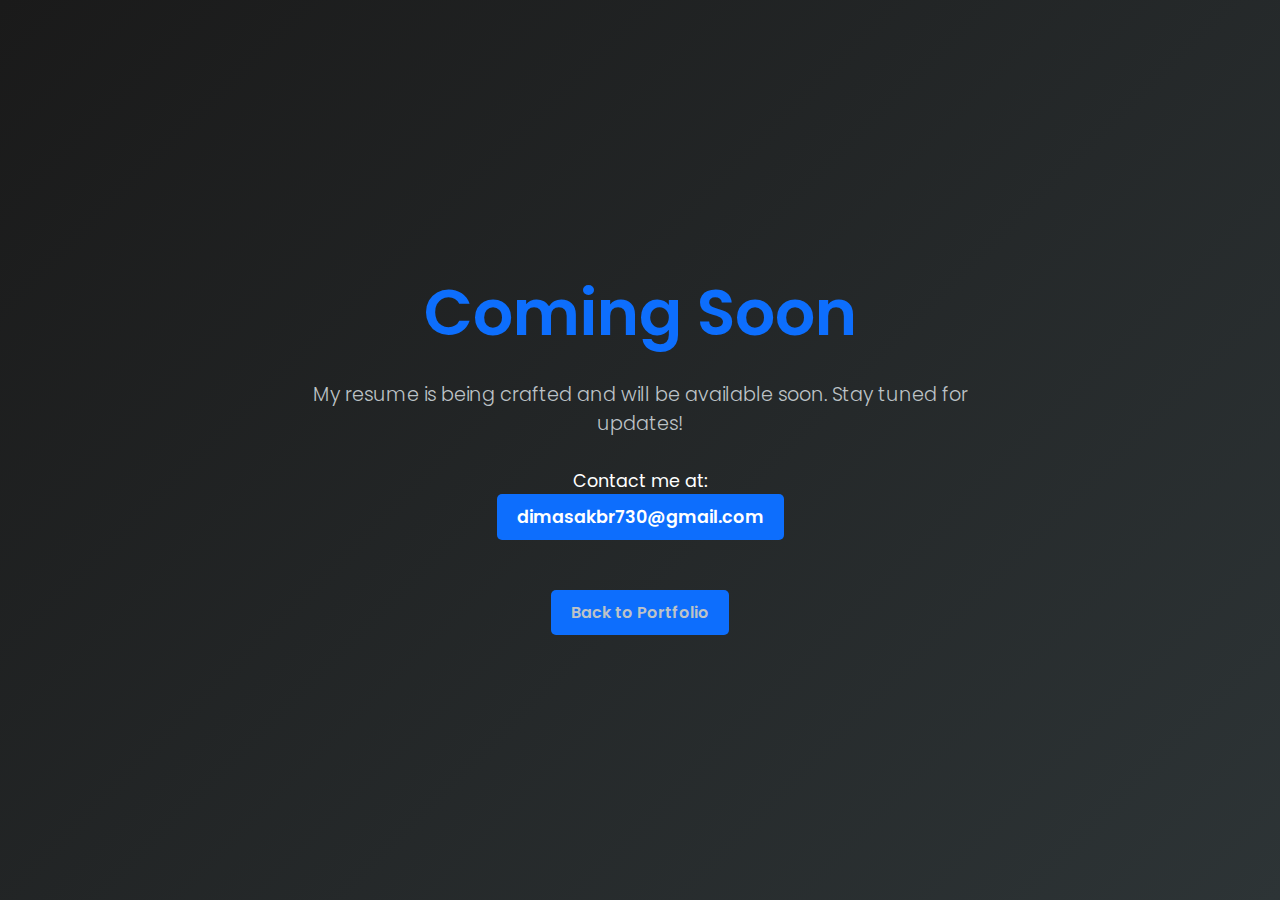
==== cooming.html @ 9b2c9d9b "Add files via upload" ====
<!DOCTYPE html>
<html lang="en">
<head>
    <meta charset="UTF-8">
    <meta name="viewport" content="width=device-width, initial-scale=1.0">
    <title>Coming Soon</title>
    <link href="https://fonts.googleapis.com/css2?family=Poppins:wght@300;600&display=swap" rel="stylesheet">
    <link rel="stylesheet" href="style.css">
</head>
<body>
    <section class="coming-soon">
        <div class="container">
            <h1 class="title">Coming Soon</h1>
            <p class="subtitle">My resume is being crafted and will be available soon. Stay tuned for updates!</p>
            <div class="contact">
                <p>Contact me at:</p>
                <a href="mailto:dimasakbr730@gmail.com" class="contact-btn">dimasakbr730@gmail.com</a>
            </div>
            <a href="index.html" class="back-btn">Back to Portfolio</a>
        </div>
    </section>
    <style>
        * {
    margin: 0;
    padding: 0;
    box-sizing: border-box;
}

body {
    font-family: 'Poppins', sans-serif;
    display: flex;
    justify-content: center;
    align-items: center;
    min-height: 100vh;
    background: linear-gradient(135deg, #1a1a1a 0%, #2d3436 100%);
    color: #fff;
    text-align: center;
    overflow: hidden;
}

.container {
    max-width: 700px;
    padding: 20px;
    animation: fadeIn 2s ease-in-out;
}

.title {
    font-size: 4rem;
    font-weight: 600;
    margin-bottom: 20px;
    color: #0d6efd;
    animation: pulse 1.5s ease-in-out infinite;
}

.subtitle {
    font-size: 1.2rem;
    font-weight: 300;
    color: #BDC3C7;
    margin-bottom: 30px;
    animation: fadeIn 2s ease-in-out 1;
}

.contact {
    margin-top: 30px;
    font-size: 1.1rem;
    margin-bottom: 20px;
}

.contact-btn {
    display: inline-block;
    padding: 10px 20px;
    background-color: #0d6efd;
    color: #fff;
    font-weight: 600;
    border-radius: 5px;
    text-decoration: none;
    transition: transform 0.2s, box-shadow 0.2s;
}

.contact-btn:hover {
    transform: translateY(-3px);
    box-shadow: 0px 4px 12px rgba(243, 156, 18, 0.3);
}

.back-btn {
    display: inline-block;
    margin-top: 30px;
    padding: 10px 20px;
    background-color: #0d6efd;
    color: #BDC3C7;
    font-weight: 600;
    border-radius: 5px;
    text-decoration: none;
    transition: transform 0.2s, box-shadow 0.2s;
}

.back-btn:hover {
    transform: translateY(-3px);
    box-shadow: 0px 4px 12px rgba(52, 73, 94, 0.3);
}

/* Fade-in animation */
@keyframes fadeIn {
    from {
        opacity: 0;
        transform: translateY(20px);
    }
    to {
        opacity: 1;
        transform: translateY(0);
    }
}

/* Pulse animation for title */
@keyframes pulse {
    0%, 100% {
        transform: scale(1);
        opacity: 1;
    }
    50% {
        transform: scale(1.05);
        opacity: 0.9;
    }
}

    </style>
</body>
</html>
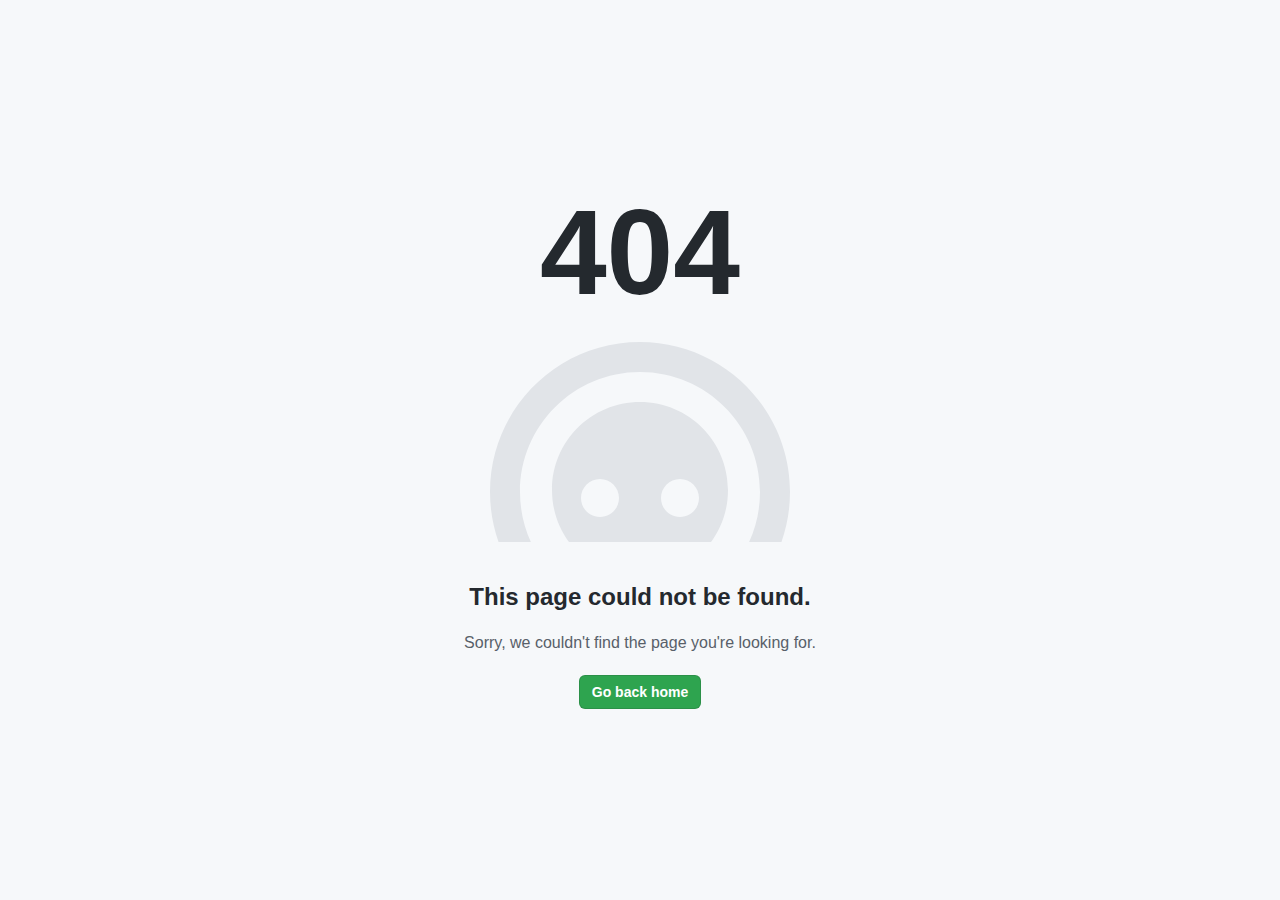
==== commit a3bd3789: "adding new projects and improving website performance" ====
--- a/cooming.html
+++ b/cooming.html
@@ -1,128 +1,100 @@
-<!DOCTYPE html>
-<html lang="en">
-<head>
-    <meta charset="UTF-8">
-    <meta name="viewport" content="width=device-width, initial-scale=1.0">
-    <title>Coming Soon</title>
-    <link href="https://fonts.googleapis.com/css2?family=Poppins:wght@300;600&display=swap" rel="stylesheet">
-    <link rel="stylesheet" href="style.css">
-</head>
-<body>
-    <section class="coming-soon">
-        <div class="container">
-            <h1 class="title">Coming Soon</h1>
-            <p class="subtitle">My resume is being crafted and will be available soon. Stay tuned for updates!</p>
-            <div class="contact">
-                <p>Contact me at:</p>
-                <a href="mailto:dimasakbr730@gmail.com" class="contact-btn">dimasakbr730@gmail.com</a>
-            </div>
-            <a href="index.html" class="back-btn">Back to Portfolio</a>
-        </div>
-    </section>
-    <style>
-        * {
-    margin: 0;
-    padding: 0;
-    box-sizing: border-box;
-}
-
-body {
-    font-family: 'Poppins', sans-serif;
-    display: flex;
-    justify-content: center;
-    align-items: center;
-    min-height: 100vh;
-    background: linear-gradient(135deg, #1a1a1a 0%, #2d3436 100%);
-    color: #fff;
-    text-align: center;
-    overflow: hidden;
-}
-
-.container {
-    max-width: 700px;
-    padding: 20px;
-    animation: fadeIn 2s ease-in-out;
-}
-
-.title {
-    font-size: 4rem;
-    font-weight: 600;
-    margin-bottom: 20px;
-    color: #0d6efd;
-    animation: pulse 1.5s ease-in-out infinite;
-}
-
-.subtitle {
-    font-size: 1.2rem;
-    font-weight: 300;
-    color: #BDC3C7;
-    margin-bottom: 30px;
-    animation: fadeIn 2s ease-in-out 1;
-}
-
-.contact {
-    margin-top: 30px;
-    font-size: 1.1rem;
-    margin-bottom: 20px;
-}
-
-.contact-btn {
-    display: inline-block;
-    padding: 10px 20px;
-    background-color: #0d6efd;
-    color: #fff;
-    font-weight: 600;
-    border-radius: 5px;
-    text-decoration: none;
-    transition: transform 0.2s, box-shadow 0.2s;
-}
-
-.contact-btn:hover {
-    transform: translateY(-3px);
-    box-shadow: 0px 4px 12px rgba(243, 156, 18, 0.3);
-}
-
-.back-btn {
-    display: inline-block;
-    margin-top: 30px;
-    padding: 10px 20px;
-    background-color: #0d6efd;
-    color: #BDC3C7;
-    font-weight: 600;
-    border-radius: 5px;
-    text-decoration: none;
-    transition: transform 0.2s, box-shadow 0.2s;
-}
-
-.back-btn:hover {
-    transform: translateY(-3px);
-    box-shadow: 0px 4px 12px rgba(52, 73, 94, 0.3);
-}
-
-/* Fade-in animation */
-@keyframes fadeIn {
-    from {
-        opacity: 0;
-        transform: translateY(20px);
-    }
-    to {
-        opacity: 1;
-        transform: translateY(0);
-    }
-}
-
-/* Pulse animation for title */
-@keyframes pulse {
-    0%, 100% {
-        transform: scale(1);
-        opacity: 1;
-    }
-    50% {
-        transform: scale(1.05);
-        opacity: 0.9;
-    }
-}
-
-    </style>
-</body>
-</html>
+<!DOCTYPE html>
+<html lang="en">
+<head>
+    <meta charset="UTF-8">
+    <meta name="viewport" content="width=device-width, initial-scale=1.0">
+    <title>404 - Page not found</title>
+    <style>
+        body {
+            font-family: -apple-system,BlinkMacSystemFont,"Segoe UI",Helvetica,Arial,sans-serif,"Apple Color Emoji","Segoe UI Emoji";
+            line-height: 1.5;
+            color: #24292e;
+            background-color: #f6f8fa;
+            margin: 0;
+            padding: 0;
+            display: flex;
+            align-items: center;
+            justify-content: center;
+            min-height: 100vh;
+        }
+
+        .container {
+            text-align: center;
+            padding: 20px;
+            max-width: 900px;
+        }
+
+        h1 {
+            font-size: 24px;
+            font-weight: 600;
+            margin-bottom: 15px;
+        }
+
+        .number-404 {
+            font-size: 120px;
+            font-weight: 600;
+            color: #24292e;
+            margin: 0;
+            line-height: 1;
+        }
+
+        .image-container {
+            margin: 30px 0;
+        }
+
+        .image-container svg {
+            max-width: 100%;
+            height: auto;
+        }
+
+        .message {
+            font-size: 16px;
+            color: #586069;
+            margin-bottom: 20px;
+        }
+
+        .button {
+            display: inline-block;
+            padding: 6px 12px;
+            font-size: 14px;
+            font-weight: 600;
+            line-height: 20px;
+            color: #fff;
+            background-color: #2ea44f;
+            border: 1px solid rgba(27,31,35,.15);
+            border-radius: 6px;
+            text-decoration: none;
+            transition: background-color .2s;
+        }
+
+        .button:hover {
+            background-color: #2c974b;
+        }
+
+        @media (max-width: 768px) {
+            .number-404 {
+                font-size: 80px;
+            }
+
+            .container {
+                padding: 15px;
+            }
+        }
+    </style>
+</head>
+<body>
+    <div class="container">
+        <p class="number-404">404</p>
+        <div class="image-container">
+            <svg width="300" height="200" viewBox="0 0 300 200" fill="none" xmlns="http://www.w3.org/2000/svg">
+                <path d="M150 0C67.1573 0 0 67.1573 0 150C0 232.843 67.1573 300 150 300C232.843 300 300 232.843 300 150C300 67.1573 232.843 0 150 0ZM150 270C83.7258 270 30 216.274 30 150C30 83.7258 83.7258 30 150 30C216.274 30 270 83.7258 270 150C270 216.274 216.274 270 150 270Z" fill="#E1E4E8"/>
+                <path d="M150 60C101.34 60 62 99.34 62 148C62 196.66 101.34 236 150 236C198.66 236 238 196.66 238 148C238 99.34 198.66 60 150 60ZM110 175C99.5066 175 91 166.493 91 156C91 145.507 99.5066 137 110 137C120.493 137 129 145.507 129 156C129 166.493 120.493 175 110 175ZM190 175C179.507 175 171 166.493 171 156C171 145.507 179.507 137 190 137C200.493 137 209 145.507 209 156C209 166.493 200.493 175 190 175Z" fill="#E1E4E8"/>
+                <path d="M150 190C121.REST 190 98 176.569 98 160H202C202 176.569 178.569 190 150 190Z" fill="#E1E4E8"/>
+            </svg>
+        </div>
+        <h1>This page could not be found.</h1>
+        <p class="message">Sorry, we couldn't find the page you're looking for.</p>
+        <a href="/" class="button">Go back home</a>
+    </div>
+</body>
+</html>